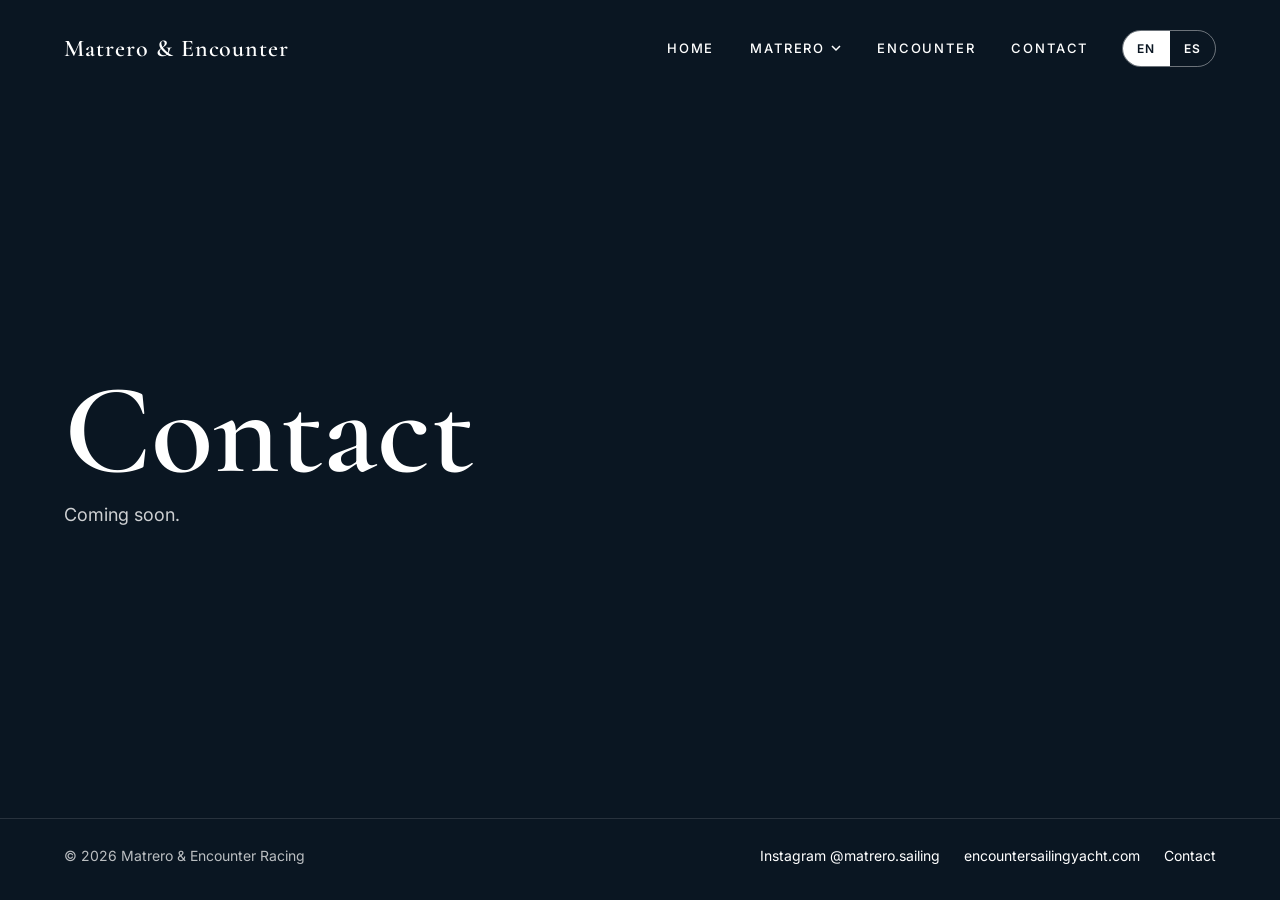
==== contact.html @ 0e747436 "Add Matrero & Encounter static website with GitHub Pages deploy Co-Authored-By: Claude Opus 5.5 <nor" ====
<!doctype html>
<html lang="en">
<head>
<meta charset="utf-8">
<meta name="viewport" content="width=device-width, initial-scale=1">
<title>Contact – Matrero &amp; Encounter</title>
<link rel="preconnect" href="https://fonts.googleapis.com">
<link href="https://fonts.googleapis.com/css2?family=Cormorant+Garamond:ital,wght@0,500;0,600;1,500&amp;family=Inter:wght@400;500;600&amp;display=swap" rel="stylesheet">
<style>
body{margin:0;background:#0A1622}
a{color:#FFFFFF}a:hover{color:#BFE3F7}
.boat-img{transform:scale(1.04);transition:transform 1.2s ease}
.boat:hover .boat-img{transform:scale(1.0)}
.boat:hover .cta{gap:18px}
.dd{position:relative}
.dd-menu{position:absolute;top:100%;left:0;min-width:230px;display:none;flex-direction:column;padding:8px;background:#0A1622;border:1px solid rgba(255,255,255,0.16);border-radius:4px;box-shadow:0 18px 40px rgba(0,0,0,0.35)}
.dd:hover .dd-menu,.dd:focus-within .dd-menu{display:flex}
.dd-menu a{padding:12px 14px;text-decoration:none;color:#FFFFFF;border-radius:3px}
.dd-menu a:hover{background:rgba(191,227,247,0.12);color:#FFFFFF}
@supports (animation-timeline: view()){
.reveal{animation:reveal linear both;animation-timeline:view();animation-range:entry 0% cover 45%}
@keyframes reveal{from{opacity:0;transform:translateY(48px)}to{opacity:1;transform:none}}
}

.lang-btn{padding:10px 14px;min-width:44px;border:0;cursor:pointer;background:transparent;color:#FFFFFF;font:inherit;letter-spacing:inherit}
.lang-btn[aria-pressed="true"]{background:#FFFFFF;color:#0A1622}
</style>
</head>
<body>
<div style="font-family: Inter, system-ui, sans-serif; color: #FFFFFF; background: #0A1622; position: relative; min-height: 100vh; display: flex; flex-direction: column">
<header style="position: absolute; top: 0; left: 0; right: 0; z-index: 5; display: flex; flex-wrap: wrap; align-items: center; justify-content: space-between; gap: 16px; padding: 28px clamp(20px, 5vw, 72px); background: linear-gradient(180deg, rgba(10,22,34,0.75) 0%, rgba(10,22,34,0) 100%)">
<a href="index.html" style="font-family: 'Cormorant Garamond', serif; font-size: 24px; font-weight: 600; letter-spacing: 0.04em; text-decoration: none">Matrero &amp; Encounter</a>
<div style="display: flex; flex-wrap: wrap; align-items: center; gap: 20px">
<nav aria-label="Main" style="display: flex; flex-wrap: wrap; gap: 8px; font-size: 13px; font-weight: 500; letter-spacing: 0.14em; text-transform: uppercase">
<a href="index.html" style="padding: 12px 14px; text-decoration: none; "><span data-t="home"></span></a>
<div class="dd">
<a href="matrero.html" aria-haspopup="true" style="display: inline-flex; align-items: center; gap: 6px; padding: 12px 14px; text-decoration: none">Matrero <svg aria-hidden="true" width="10" height="10" viewBox="0 0 10 10" fill="none" stroke="currentColor" stroke-width="1.5"><path d="M1 3l4 4 4-4"/></svg></a>
<div class="dd-menu">
<a href="matrero.html#results"><span data-t="results"></span></a>
<a href="matrero.html#history"><span data-t="history"></span></a>
</div>
</div>
<a href="encounter.html" style="padding: 12px 14px; text-decoration: none">Encounter</a>
<a href="contact.html" style="padding: 12px 14px; text-decoration: none"><span data-t="contact"></span></a>
</nav>
<div role="group" aria-label="Language" style="display: flex; border: 1px solid rgba(255,255,255,0.4); border-radius: 22px; overflow: hidden; font-size: 12px; font-weight: 600; letter-spacing: 0.1em">
<button type="button" class="lang-btn" data-lang="en">EN</button>
<button type="button" class="lang-btn" data-lang="es">ES</button>
</div>
</div>
</header>
<main style="flex: 1; display: flex; flex-direction: column; justify-content: center; padding: 160px clamp(20px, 5vw, 72px) 80px; gap: 16px">
<h1 style="margin: 0; font-family: 'Cormorant Garamond', serif; font-weight: 600; font-size: clamp(64px, 10vw, 140px); line-height: 0.9"><span data-t="pg"></span></h1>
<p style="margin: 0; font-size: 18px; color: rgba(255,255,255,0.8)"><span data-t="soon"></span></p>
</main>
<footer style="display: flex; flex-wrap: wrap; justify-content: space-between; align-items: center; gap: 16px; padding: 28px clamp(20px, 5vw, 72px) 36px; border-top: 1px solid rgba(255,255,255,0.12); font-size: 14px; color: rgba(255,255,255,0.72)">
<span>© 2026 Matrero &amp; Encounter Racing</span>
<div style="display: flex; flex-wrap: wrap; gap: 24px">
<a href="https://www.instagram.com/matrero.sailing/" style="text-decoration: none">Instagram @matrero.sailing</a>
<a href="https://encountersailingyacht.com/" style="text-decoration: none">encountersailingyacht.com</a>
<a href="contact.html" style="text-decoration: none"><span data-t="contact"></span></a>
</div>
</footer>
</div>
<script>window.T = {
en: {
home: 'Home', contact: 'Contact', results: 'Regatta results', history: 'History',
mText: 'Fastnet 1979 veteran, Buenos Aires–Rio winner and twice champion at Argentario Sailing Week. Today she flies the Club Náutico San Isidro burgee on the Mediterranean classic circuit.',
mCta: 'Discover Matrero',
eText: "Built as an ocean racer and sole sistership to Bumblebee of Australia's 1974 Admiral's Cup team. Found abandoned in a Fort Lauderdale yard, she has been reborn for the Mediterranean.",
eCta: 'Discover Encounter'
},
es: {
home: 'Inicio', contact: 'Contacto', results: 'Resultados de regatas', history: 'Historia',
mText: 'Veterano del Fastnet 1979, ganador de la Buenos Aires–Río y dos veces campeón de la Argentario Sailing Week. Hoy lleva el gallardete del Club Náutico San Isidro en el circuito de clásicos del Mediterráneo.',
mCta: 'Descubrí el Matrero',
eText: 'Construido como velero oceánico y único gemelo del Bumblebee, del equipo australiano de la Admiral’s Cup 1974. Encontrado abandonado en un astillero de Fort Lauderdale, renació para el Mediterráneo.',
eCta: 'Descubrí el Encounter'
}
}; window.T.en.pg='Contact'; window.T.es.pg='Contacto'; window.T.en.soon='Coming soon.'; window.T.es.soon='Próximamente.';</script>
<script src="js/site.js"></script>
</body>
</html>
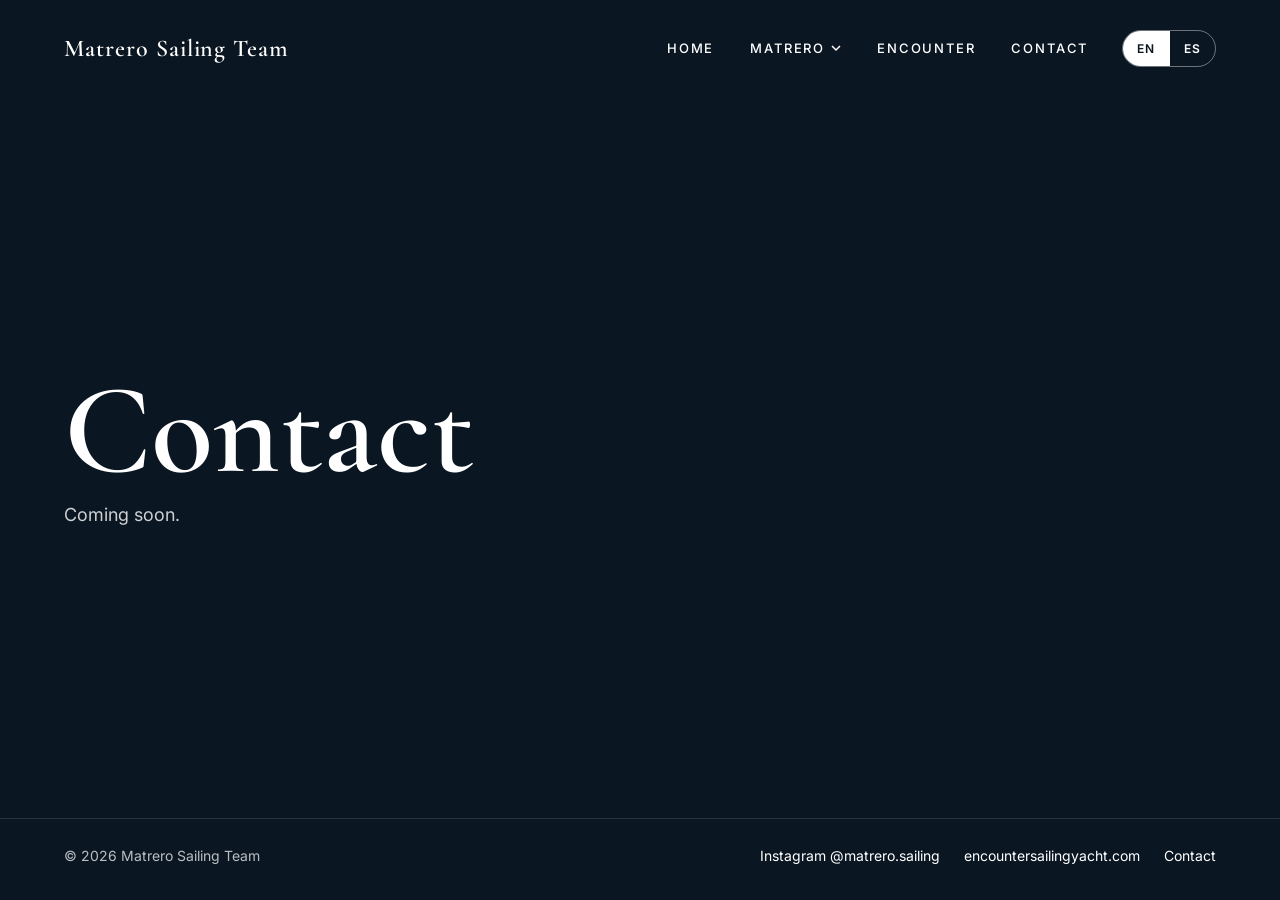
==== commit 23036976: "Redesign Matrero page; rebrand to Matrero Sailing Team - Justified photo grid with filters and Photo" ====
--- a/contact.html
+++ b/contact.html
@@ -3,7 +3,7 @@
 <head>
 <meta charset="utf-8">
 <meta name="viewport" content="width=device-width, initial-scale=1">
-<title>Contact – Matrero &amp; Encounter</title>
+<title>Contact – Matrero Sailing Team</title>
 <link rel="preconnect" href="https://fonts.googleapis.com">
 <link href="https://fonts.googleapis.com/css2?family=Cormorant+Garamond:ital,wght@0,500;0,600;1,500&amp;family=Inter:wght@400;500;600&amp;display=swap" rel="stylesheet">
 <style>
@@ -25,11 +25,12 @@
 .lang-btn{padding:10px 14px;min-width:44px;border:0;cursor:pointer;background:transparent;color:#FFFFFF;font:inherit;letter-spacing:inherit}
 .lang-btn[aria-pressed="true"]{background:#FFFFFF;color:#0A1622}
 </style>
+<link rel="stylesheet" href="css/mobile.css">
 </head>
 <body>
 <div style="font-family: Inter, system-ui, sans-serif; color: #FFFFFF; background: #0A1622; position: relative; min-height: 100vh; display: flex; flex-direction: column">
 <header style="position: absolute; top: 0; left: 0; right: 0; z-index: 5; display: flex; flex-wrap: wrap; align-items: center; justify-content: space-between; gap: 16px; padding: 28px clamp(20px, 5vw, 72px); background: linear-gradient(180deg, rgba(10,22,34,0.75) 0%, rgba(10,22,34,0) 100%)">
-<a href="index.html" style="font-family: 'Cormorant Garamond', serif; font-size: 24px; font-weight: 600; letter-spacing: 0.04em; text-decoration: none">Matrero &amp; Encounter</a>
+<a href="index.html" style="font-family: 'Cormorant Garamond', serif; font-size: 24px; font-weight: 600; letter-spacing: 0.04em; text-decoration: none">Matrero Sailing Team</a>
 <div style="display: flex; flex-wrap: wrap; align-items: center; gap: 20px">
 <nav aria-label="Main" style="display: flex; flex-wrap: wrap; gap: 8px; font-size: 13px; font-weight: 500; letter-spacing: 0.14em; text-transform: uppercase">
 <a href="index.html" style="padding: 12px 14px; text-decoration: none; "><span data-t="home"></span></a>
@@ -54,7 +55,7 @@
 <p style="margin: 0; font-size: 18px; color: rgba(255,255,255,0.8)"><span data-t="soon"></span></p>
 </main>
 <footer style="display: flex; flex-wrap: wrap; justify-content: space-between; align-items: center; gap: 16px; padding: 28px clamp(20px, 5vw, 72px) 36px; border-top: 1px solid rgba(255,255,255,0.12); font-size: 14px; color: rgba(255,255,255,0.72)">
-<span>© 2026 Matrero &amp; Encounter Racing</span>
+<span>© 2026 Matrero Sailing Team</span>
 <div style="display: flex; flex-wrap: wrap; gap: 24px">
 <a href="https://www.instagram.com/matrero.sailing/" style="text-decoration: none">Instagram @matrero.sailing</a>
 <a href="https://encountersailingyacht.com/" style="text-decoration: none">encountersailingyacht.com</a>
--- a/css/mobile.css
+++ b/css/mobile.css
@@ -0,0 +1,47 @@
+/* Mobile / iPhone readability overrides (inline styles need !important) */
+html{-webkit-text-size-adjust:100%}
+@media (max-width:700px){
+  /* Header: logo + language on row 1, nav on row 2, compact */
+  header{padding:14px 16px 10px!important;gap:6px 12px!important;align-items:center!important;
+    background:linear-gradient(180deg,rgba(10,22,34,.92) 0%,rgba(10,22,34,.75) 70%,rgba(10,22,34,0) 100%)!important}
+  header>a:first-child{font-size:21px!important}
+  header>div{display:contents!important}
+  header [role="group"]{order:2;font-size:11px!important}
+  header .lang-btn{padding:8px 12px;min-width:40px}
+  header nav{order:3;width:100%;flex-wrap:nowrap!important;justify-content:space-between;gap:0!important;
+    font-size:12px!important;letter-spacing:.08em!important;overflow-x:auto;-webkit-overflow-scrolling:touch;scrollbar-width:none}
+  header nav::-webkit-scrollbar{display:none}
+  header nav>a,header nav .dd>a{padding:10px 6px!important;white-space:nowrap}
+  header nav svg,.dd-menu{display:none!important}
+
+  /* Home: boat panels — text in flow at the bottom, stronger shade */
+  a.boat{height:auto!important;min-height:100svh;display:flex!important;flex-direction:column;justify-content:flex-end}
+  a.boat>div:not(.reveal){background:linear-gradient(180deg,rgba(10,22,34,.35) 0%,rgba(10,22,34,.2) 30%,rgba(10,22,34,.85) 62%,#0A1622 100%)!important}
+  a.boat .reveal{position:relative!important;left:auto!important;right:auto!important;bottom:auto!important;
+    padding:150px 20px 64px;gap:14px!important}
+  a.boat h1,a.boat h2{font-size:clamp(64px,19vw,96px)!important}
+  .boat-img{transform:none!important}
+
+  /* Matrero hero: content in flow under the header */
+  section[style*="height: 760px"]{height:auto!important;min-height:100svh;display:flex;flex-direction:column;justify-content:flex-end}
+  section[style*="height: 760px"]>div:not([style*="inset"]){position:relative!important;left:auto!important;right:auto!important;bottom:auto!important;
+    padding:170px 20px 40px;gap:22px!important}
+  section[style*="height: 760px"]>div[style*="inset"]{background:linear-gradient(180deg,rgba(10,22,34,.45) 0%,rgba(10,22,34,.55) 35%,rgba(10,22,34,.92) 70%,#0A1622 100%)!important}
+  section[style*="height: 760px"] h1{font-size:clamp(64px,19vw,96px)!important}
+
+  /* Shared type tweaks */
+  [style*="letter-spacing: 0.22em"]{letter-spacing:.14em!important;line-height:1.5}
+  p{font-size:17px!important;line-height:1.6!important}
+  h2[style*="font-size: 72px"]{font-size:52px!important}
+  section[style*="padding: 96px"],section[style*="padding: 112px"]{padding-top:64px!important;padding-bottom:64px!important}
+  section[style*="padding: 120px 0"]{padding-top:72px!important}
+
+  /* Gallery slideshow: fit the photo instead of a tall black box */
+  div[style*="height: 620px"]{height:auto!important;aspect-ratio:4/3}
+  #prev,#next{width:44px!important;height:44px!important}
+  #prev{left:8px!important}#next{right:8px!important}
+
+  /* Section sub-nav */
+  nav[aria-label="Matrero"]{gap:0!important;padding:4px 8px!important;font-size:12px!important;letter-spacing:.1em!important;flex-wrap:nowrap!important}
+  nav[aria-label="Matrero"] a{padding:12px 12px!important}
+}
